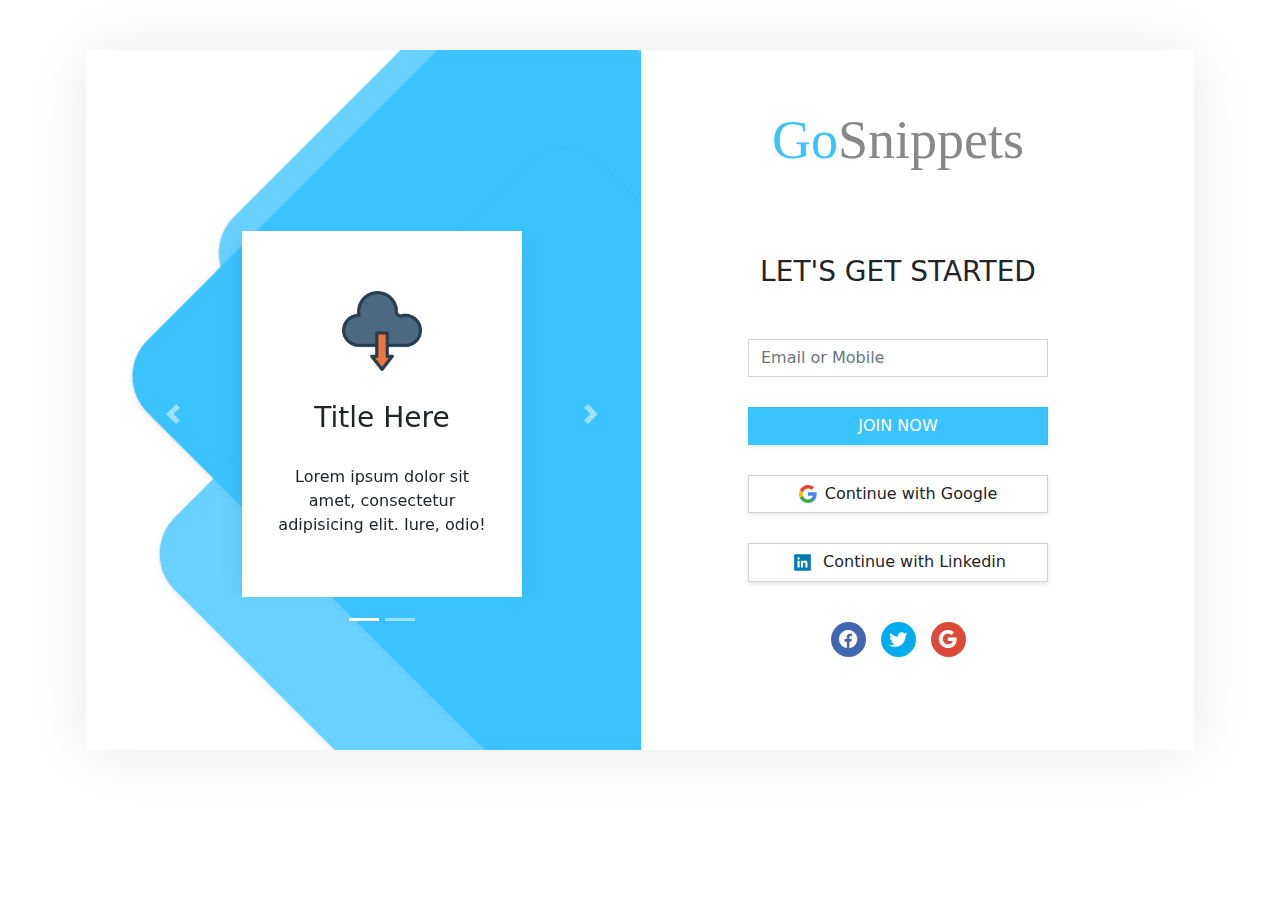
==== signup.html @ 1187645c "Add files via upload" ====
<!DOCTYPE html>
<html>
<head>
	<meta charset="utf-8">
	<meta name="viewport" content="width=device-width, initial-scale=1">
	<title>Login Form</title>
	<link rel="stylesheet" type="text/css" href="assets/css/style.css">
	<link href='assets/css/bootstrap.min.css' rel='stylesheet'>
        <link rel="stylesheet" href="https://cdn.jsdelivr.net/npm/bootstrap-icons@1.5.0/font/bootstrap-icons.css">

<!-- <script type='text/javascript' src='assets/js/popper.min.js'></script> -->
<script type='text/javascript' src='assets/js/bootstrap.min.js'></script>
 <script type='text/javascript' src='assets/js/jquery.min.js'></script>
	
</head>
<body>
<body class='snippet-body'>
<section class="body">
    <div class="container">
        <div class="login-box" style="Position:relative;">
            
            <div class="row">
                <div class="col-sm-6 hide-on-mobile" style="Position:relative;z-index: 9;">
                    <div id="demo" class="carousel slide" data-ride="carousel">
                        <!-- Indicators -->
                        <ul class="carousel-indicators">
                            <li data-target="#demo" data-slide-to="0" class="active"></li>
                            <li data-target="#demo" data-slide-to="1"></li>
                        </ul>
                        <!-- The slideshow -->
                        <div class="carousel-inner">
                            <div class="carousel-item active">
                                <div class="slider-feature-card">
                                    <img src="assets/img/YMn8Xo1.png" alt="">
                                    <h3 class="slider-title">Title Here</h3>
                                    <p class="slider-description">Lorem ipsum dolor sit amet, consectetur adipisicing elit. Iure, odio!</p>
                                </div>
                            </div>
                            <div class="carousel-item">
                                <div class="slider-feature-card">
                                    <img src="assets/img/Yi5KXKM.png" alt="">
                                    <h3 class="slider-title">Title Here</h3>
                                    <p class="slider-description">Lorem ipsum dolor sit amet, consectetur adipisicing elit. Ratione, debitis?</p>
                                </div>
                            </div>
                        </div>
                        <!-- Left and right controls -->
                        <a class="carousel-control-prev" href="#demo"  data-bs-target="#demo" data-slide="prev">
                            <span class="carousel-control-prev-icon"></span>
                        </a>
                        <a class="carousel-control-next" href="#demo"  data-bs-target="#demo" data-slide="next">
                            <span class="carousel-control-next-icon"></span>
                        </a>
                    </div>
                </div>
                <div class="col-sm-6" style="overflow: hidden;position: relative;">
                    <div class="logo">
                        <span class="logo-font">Go</span>Snippets
                    </div>
                    <br>
                    <h3 class="header-title">Let's get started</h3>

                    

                    <!-- SIGNUP Form -->
                    <form class="login-form signup-form login-form-active">
                        <div class="form-group">
                            <input type="text" class="form-control" placeholder="Email or Mobile">
                        </div>
                        <div class="form-group">
                            <a href="javascript:void(0);" class="btn btn-primary btn-block" id="signup">JOIN NOW</a>
                        </div>
                        <div class="w-100 form-group">
                            <button id="login-google-button" class="btn btn-block signup-with-btn">
                                <svg class="css-no0zdi eu4oa1w0" width="18" height="18" viewBox="0 0 18 18" fill="none"><path fill-rule="evenodd" clip-rule="evenodd" d="M17.64 9.20455C17.64 8.56637 17.5827 7.95273 17.4764 7.36364H9V10.845H13.8436C13.635 11.97 13.0009 12.9232 12.0477 13.5614V15.8195H14.9564C16.6582 14.2527 17.64 11.9455 17.64 9.20455Z" fill="#4285F4"></path><path fill-rule="evenodd" clip-rule="evenodd" d="M9 18C11.43 18 13.4673 17.1941 14.9564 15.8195L12.0477 13.5614C11.2418 14.1014 10.2109 14.4205 9 14.4205C6.65591 14.4205 4.67182 12.8373 3.96409 10.71H0.957275V13.0418C2.43818 15.9832 5.48182 18 9 18Z" fill="#34A853"></path><path fill-rule="evenodd" clip-rule="evenodd" d="M3.96409 10.71C3.78409 10.17 3.68182 9.59318 3.68182 9C3.68182 8.40682 3.78409 7.83 3.96409 7.29V4.95818H0.957273C0.347727 6.17318 0 7.54773 0 9C0 10.4523 0.347727 11.8268 0.957273 13.0418L3.96409 10.71Z" fill="#FBBC05"></path><path fill-rule="evenodd" clip-rule="evenodd" d="M9 3.57955C10.3214 3.57955 11.5077 4.03364 12.4405 4.92545L15.0218 2.34409C13.4632 0.891818 11.4259 0 9 0C5.48182 0 2.43818 2.01682 0.957275 4.95818L3.96409 7.29C4.67182 5.16273 6.65591 3.57955 9 3.57955Z" fill="#EA4335"></path></svg><span class="">Continue with Google</span></button>

                                <button id="login-linkedin-button" class="btn btn-block signup-with-btn">
                                <svg width="25px" height="25px" viewBox="0 0 48 48" version="1.1" xmlns="http://www.w3.org/2000/svg" xmlns:xlink="http://www.w3.org/1999/xlink">
    <g id="Icon/Social/linkedin-color" stroke="none" stroke-width="1" fill="none" fill-rule="evenodd">
        <path d="M20.9716667,33.5527338 L25.001,33.5527338 L25.001,27.1328007 C25.001,25.439485 25.3213333,23.7988354 27.4206667,23.7988354 C29.491,23.7988354 29.517,25.7351486 29.517,27.2404662 L29.517,33.5527338 L33.5506667,33.5527338 L33.5506667,26.4341413 C33.5506667,22.9381777 32.796,20.2505391 28.711,20.2505391 C26.7483333,20.2505391 25.432,21.3265278 24.8943333,22.3471839 L24.839,22.3471839 L24.839,20.5725357 L20.9716667,20.5725357 L20.9716667,33.5527338 Z M16.423,14.1202696 C15.1273333,14.1202696 14.0823333,15.1682587 14.0823333,16.4595785 C14.0823333,17.7508984 15.1273333,18.7992208 16.423,18.7992208 C17.7133333,18.7992208 18.761,17.7508984 18.761,16.4595785 C18.761,15.1682587 17.7133333,14.1202696 16.423,14.1202696 L16.423,14.1202696 Z M14.4026667,33.5527338 L18.4406667,33.5527338 L18.4406667,20.5725357 L14.4026667,20.5725357 L14.4026667,33.5527338 Z M9.76633333,40 C8.79033333,40 8,39.2090082 8,38.2336851 L8,9.76631493 C8,8.79065843 8.79033333,8 9.76633333,8 L38.234,8 C39.2093333,8 40,8.79065843 40,9.76631493 L40,38.2336851 C40,39.2090082 39.2093333,40 38.234,40 L9.76633333,40 Z" id="Shape" fill="#007BB5"></path>
    </g>
</svg><span class="">Continue with Linkedin</span></button>
                        </div>
                        <div class="w-100">
                            <ul class="social-icon d-flex">
                                <li>
                                    <a href="#" target="_blank" style="background:#4267B2;"><i class="bi bi-facebook"></i></a>
                                </li>
                                <li>
                                    <a href="#" target="_blank" style="background:#00acee;"><i class="bi bi-twitter"></i></a>
                                </li>
                                <li>
                                    <a href="#" target="_blank" class="m-0" style="background:#db4a39;"><i class="bi bi-google"></i></a>
                                </li>
                            </ul>
                        </div>
                    </form>

                    <!-- General Infomation Form -->
                    <form class="login-form general-form">
                    	<div class="w-100">
                    		<h4>General Infomation</h4>
                    	</div>
                        <div class="form-group">
                            <select class="form-select">
                            	<option>Title</option>
                            	<option>Title</option>
                            </select>
                        </div>
                        <div class="row">
                        	<div class="col-md-6">
                        		<div class="form-group">
                            <input type="text" class="form-control" placeholder="First Name">
                        </div>
                        	</div>
                        	<div class="col-md-6">
                        		<div class="form-group">
                            <input type="text" class="form-control" placeholder="Last Name">
                        </div>
                        	</div>
                        </div>
                        <div class="form-group">
                            <select class="form-select">
                            	<option>Position</option>
                            </select>
                        </div>
                        <div class="form-group">
                            <input type="text" class="form-control" placeholder="Company">
                        </div>
                        <div class="row">
                        	<div class="col-md-6">
                        		<div class="form-group">
                            <input type="text" class="form-control" placeholder="Business Arena">
                        </div>
                        	</div>
                        	<div class="col-md-6">
                        		<div class="form-group">
                            <input type="text" class="form-control" placeholder="Employees">
                        </div>
                        	</div>
                        </div>

                        <div class="form-group">
                            <div class="row">
                                <div class="col-md-6">
                                    <a href="javascript:void(0);" class="btn btn-primary btn-block pervious-btn" id="back-form">PREVIOUS</a>
                                </div>
                                <div class="col-md-6">
                                    <a href="javascript:void(0);" class="btn btn-primary btn-block" id="next">NEXT</a>
                                </div>
                            </div>
                            
                        </div>
                    </form>

                    <!-- Contact Details -->
                    <form class="login-form contact-details">
                    	<div class="w-100">
                    		<h4>Contact Details</h4>
                    	</div>
                        <div class="form-group">
                            <input type="text" class="form-control" placeholder="Street + Nr">
                        </div>
                        <div class="form-group">
                            <input type="text" class="form-control" placeholder="Additional Information">
                        </div>
                        <div class="row">
                        	<div class="col-md-4">
                        		<div class="form-group">
                            <input type="text" class="form-control" placeholder="Zip Code">
                        </div>
                        	</div>
                        	<div class="col-md-8">
                        		<div class="form-group">
                            <select class="form-select">
                            	<option>Place</option>
                            	<option>Place</option>
                            </select>
                        </div>
                        	</div>
                        </div>
                        <div class="form-group">
                            <select class="form-select">
                            	<option>Country</option>
                            </select>
                        </div>
                        <div class="row">
                        	<div class="col-md-4">
                        		<div class="form-group">
                            <input type="text" class="form-control" placeholder="Code +">
                        </div>
                        	</div>
                        	<div class="col-md-8">
                        		<div class="form-group">
                            <input type="text" class="form-control" placeholder="Phone Number">
                        </div>
                        	</div>
                        </div>
                        <div class="form-group">
                            <input type="text" class="form-control" placeholder="Your Email">
                        </div>
                        <div class="form-check">
        <input class="form-check-input" type="checkbox" id="accept-details">
        <label class="form-check-label" for="accept-details">
          I do accept the <a href="#">Terms and Conditions</a> of your site.
        </label>
      </div>

                        <div class="form-group register-btn">
                            <div class="row">
                                <div class="col-md-6">
                                    <a href="javascript:void(0);" class="btn btn-primary btn-block pervious-btn" id="back">PREVIOUS</a>
                                </div>
                                <div class="col-md-6">
                                    <a href="javascript:void(0);" class="btn btn-primary btn-block" id="register">SIGNUP</a>
                                </div>
                            </div>
                            
                        </div>
                    </form>

                </div>
                
            </div>
        </div>
    </div>
</section>

<script>
	$('#newmember').click(function(){
		$('.signup-form').addClass('login-form-active');
		$('.login-form-1').removeClass('login-form-active');
		$('.header-title').text("Let's get started")
	});
	$('#signup').click(function(){
		$('.general-form').addClass('login-form-active');
		$('.signup-form').removeClass('login-form-active');
        $('.signup-form').addClass('login-form-none login-form-prev');
		$('.header-title').hide();
	});
	$('#next').click(function(){
		$('.general-form').removeClass('login-form-active');
		$('.contact-details').addClass('login-form-active');
        $('.general-form').addClass('login-form-none login-form-prev');
		$('.header-title').hide();
	});
	$('#back').click(function(){
        $('.general-form').addClass('login-form-active');
        $('.contact-details').removeClass('login-form-active');
        $('.general-form').removeClass('login-form-none login-form-prev');
        $('.header-title').hide();
	});
    $('#back-form').click(function(){
        $('.general-form').removeClass('login-form-active');
        $('.signup-form').addClass('login-form-active');
        $('.signup-form').removeClass('login-form-none');
        $('.header-title').hide();
        $('.signup-form').removeClass('.login-form-prev');
    });
    
</script>

</body>
</html>
---- assets/css/style.css ----
@import url(https://fonts.googleapis.com/css?family=Roboto:300,400,700&display=swap);

body {
    background: #f5f5f5;
}

@media only screen and (max-width: 767px) {
    .hide-on-mobile {
        display: none;
    }
}

.login-box {
    background: url(../img/bg.png);
    background-size: cover;
    background-position: center;
    padding: 50px;
    margin: 50px auto;
    min-height: 700px;
    -webkit-box-shadow: 0 2px 60px -5px rgba(0, 0, 0, 0.1);
    box-shadow: 0 2px 60px -5px rgba(0, 0, 0, 0.1);
}

.logo {
    font-family: "Script MT";
    font-size: 54px;
    text-align: center;
    color: #888888;
    margin-bottom: 50px;
}

.logo .logo-font {
    color: #3BC3FF;
}

@media only screen and (max-width: 767px) {
    .logo {
        font-size: 34px;
    }
}

.header-title {
    text-align: center;
    margin-bottom: 50px;
}

.login-form {
    max-width: 300px;
    margin: 0 auto;
}

.login-form .form-control {
    border-radius: 0;
    margin-bottom: 30px;
}

.login-form .form-group {
    position: relative;
}

.login-form .form-group .forgot-password {
    position: absolute;
    top: 6px;
    right: 15px;
}

.login-form .btn {
    border-radius: 0;
    -webkit-box-shadow: 0 2px 5px rgba(0, 0, 0, 0.1);
    box-shadow: 0 2px 5px rgba(0, 0, 0, 0.1);
    margin-bottom: 30px;
}

.login-form .btn.btn-primary {
    background: #3BC3FF;
    border-color: #31c0ff;
}

.slider-feature-card {
    background: #fff;
    max-width: 280px;
    margin: 0 auto;
    padding: 30px;
    text-align: center;
    -webkit-box-shadow: 0 2px 25px -3px rgba(0, 0, 0, 0.1);
    box-shadow: 0 2px 25px -3px rgba(0, 0, 0, 0.1);
}

.slider-feature-card img {
    height: 80px;
    margin-top: 30px;
    margin-bottom: 30px;
}

.slider-feature-card h3,
.slider-feature-card p {
    margin-bottom: 30px;
}

.carousel-indicators {
    bottom: -50px;
}

.carousel-indicators li {
    cursor: pointer;
}
.carousel-indicators {
  bottom: -50px !important;
}
.general-form .form-control, .general-form .form-select, .contact-details .form-control, .contact-details .form-select {
  margin-bottom: 10px;
  border-left: 0;
  border-right: 0;
  border-top: 0;
  border-radius: 0;
  box-shadow: none !important;
  outline: none !important;
}
.general-form .btn.btn-primary.btn-block {
  margin-top: 30px;
}
.general-form, .contact-details {
  max-width: 400px;
}
.general-form h4, .contact-details h4 {
  color: #3bc3ff;
  font-size: 20px;
  margin-bottom: 20px;
}
/*.contact-details {
  background: #4a34d4;
  padding: 8px 20px;
}*/
/*.contact-details .form-control, .contact-details .form-select {
  background-color: transparent !important;
  color: #fff;
}*/
/*.contact-details .form-control::placeholder, .contact-details h4, .contact-details .form-check .form-check-label a {
    color: #fff !important;
}*/
.contact-details {
  position: relative;
}
/*.contact-details .register-btn {
  position: absolute;
  width: 90%;
  margin: 0 auto;
  left: 0;
  right: 0;
}*/
.contact-details .form-check {
  margin-top: 20px;
  margin-bottom: 15px;
}
/*.contact-details .form-check .form-check-label {
  color: #dbdbdb;
  font-size: 14px;
}*/
.login-form {
  transform: translateX(140%);
  transition: all .4s linear;
  opacity: 0;
  visibility: hidden;
  position: absolute;
  z-index: -1;
}
.login-form-active {
    transform: translateX(0) !important;
    opacity: 1;
    visibility: visible;
    position: relative;
    z-index: 9;
}
.login-box {
  overflow: hidden;
}
.header-title {
  text-transform: uppercase;
}
.social-icon.d-flex {
  list-style: none;
  padding: 0;
  justify-content: center;
  margin-top: 40px;
}
.social-icon.d-flex a {
  background: #3bc3ff;
  width: 35px;
  height: 35px;
  border-radius: 50%;
  display: flex;
  align-items: center;
  justify-content: center;
  color: #fff;
  font-size: 18px;
  margin-right: 15px;
}
.signup-with-btn {
  border: 1px solid rgb(212, 210, 208) !important;
  font-size: 16px !important;
  display: flex !important;
  align-items: center !important;
  justify-content: center !important;
}
.signup-with-btn svg {
  margin-right: 8px;
}
.pervious-btn {
  background: #f2f2f2 !important;
  color: #333 !important;
  border-color: #f2f2f2 !important;
  box-shadow: none !important;
}
.login-form-prev {
    transform: translateX(-120%);
}
.login-form-none {
    transition: none !important;
}


@media (min-width: 767px) {
    .col-sm-6.hide-on-mobile {
  margin-top: 131px;
}
}

@media (max-width: 420px) {
    .login-form {
  max-width: 100% !important;
}
.login-box {
  padding-left: 15px;
  padding-right: 15px;
}

}
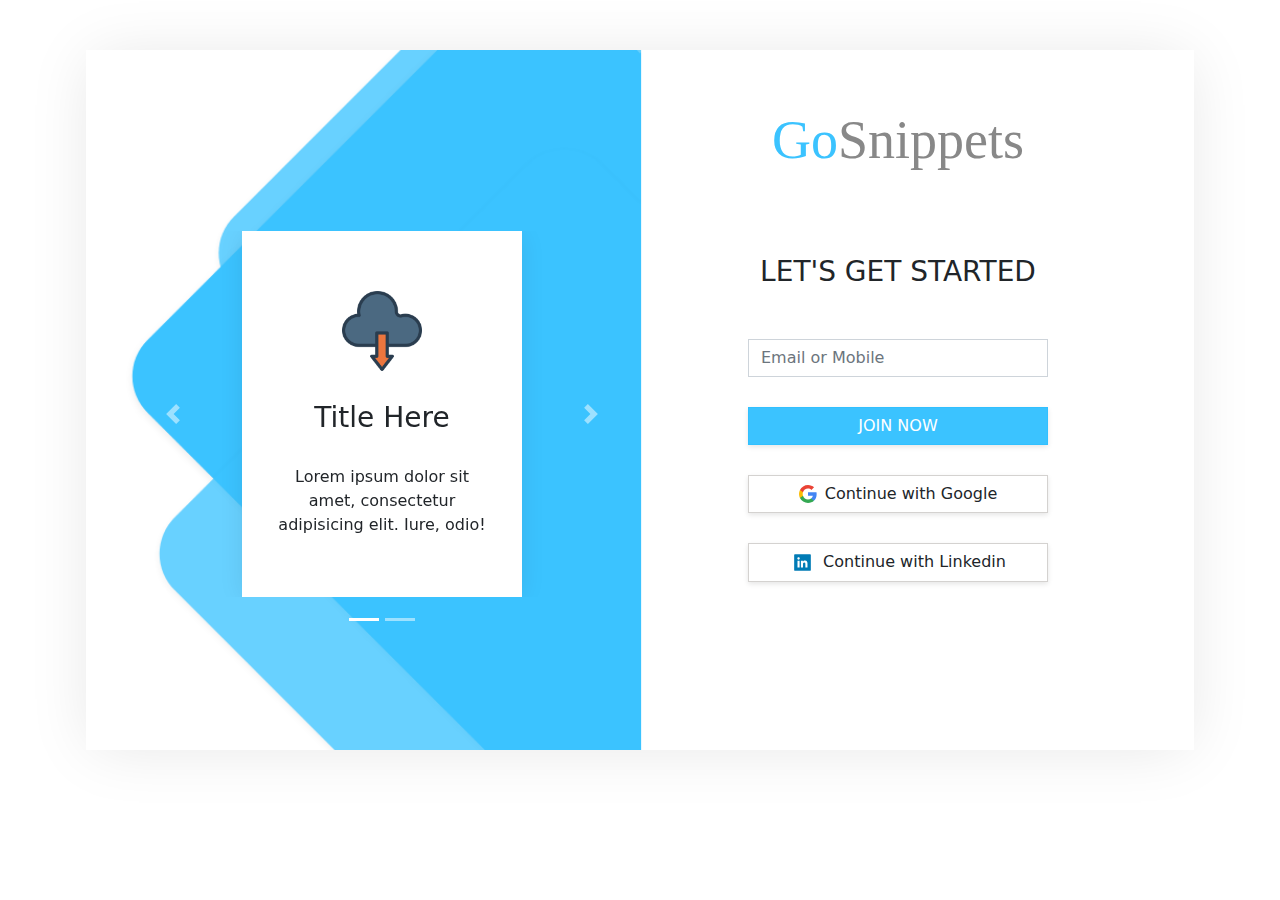
==== commit 0656ca97: "Add files via upload" ====
--- a/signup.html
+++ b/signup.html
@@ -82,7 +82,7 @@
 </svg><span class="">Continue with Linkedin</span></button>
                         </div>
                         <div class="w-100">
-                            <ul class="social-icon d-flex">
+                            <!-- <ul class="social-icon d-flex">
                                 <li>
                                     <a href="#" target="_blank" style="background:#4267B2;"><i class="bi bi-facebook"></i></a>
                                 </li>
@@ -92,7 +92,7 @@
                                 <li>
                                     <a href="#" target="_blank" class="m-0" style="background:#db4a39;"><i class="bi bi-google"></i></a>
                                 </li>
-                            </ul>
+                            </ul> -->
                         </div>
                     </form>
 
@@ -256,6 +256,7 @@
         $('.signup-form').removeClass('login-form-none');
         $('.header-title').hide();
         $('.signup-form').removeClass('.login-form-prev');
+        $('.header-title').show();
     });
     
 </script>
